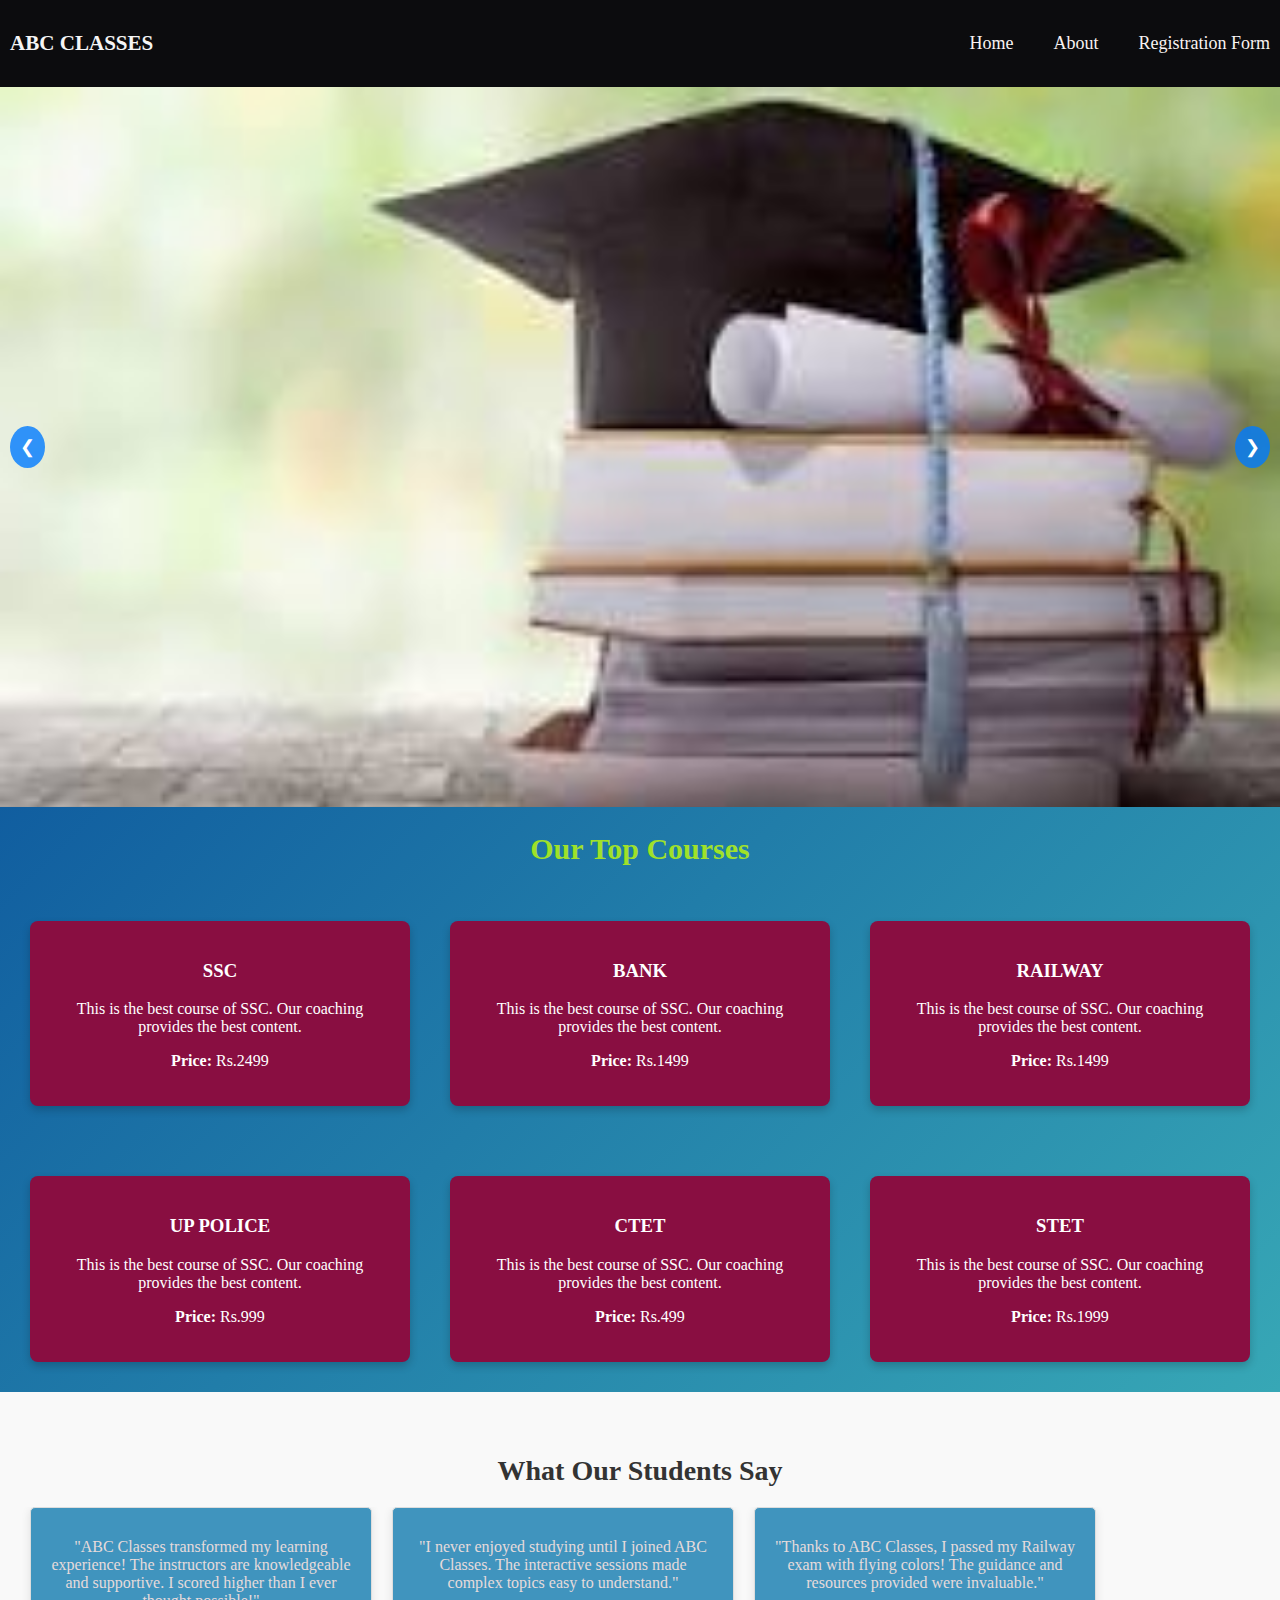
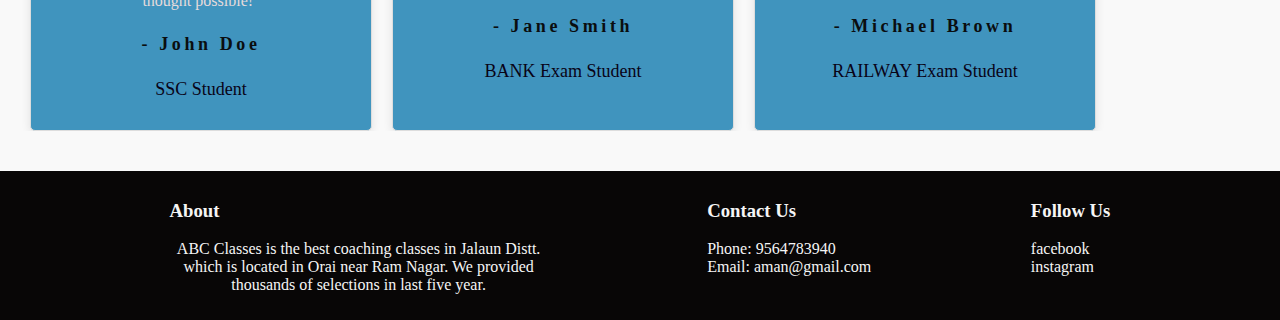
==== index.html @ a9906bac "Add files via upload" ====
<!DOCTYPE html>
<html lang="en">
  <head>
    <meta charset="UTF-8" />
    <meta name="viewport" content="width=device-width, initial-scale=1.0" />
    <title>ABC CLASSES</title>
    <link rel="stylesheet" href="styles.css" />
  </head>
  <body>
    <div>
      <div class="header">
        <h3>ABC CLASSES</h3>
        <div class="headerLinks">
          <a href="index.html">Home</a>
          <a href="about.html">About</a>
          <a href="form.html">Registration Form</a>
        </div>
      </div>
    </div>

    <div class="slider">
      <div class="slides">
        <img src="download.jpg" alt="Image 1" />
        <img src="download (2).jpg" alt="Image 2" />
        <img src="download (1).jpg" alt="Image 3" />
      </div>
      <button class="prev" onclick="changeSlide(-1)">&#10094;</button>
      <button class="next" onclick="changeSlide(1)">&#10095;</button>
    </div>

    <div>
      <h2
        style="
          text-align: center;
          font-size: 30px;
          color: rgba(184, 245, 18, 0.842);
        "
      >
        Our Top Courses
      </h2>
    </div>
    <div class="courses">
      <div class="courseContent">
        <h3>SSC</h3>
        <p class="description">
          This is the best course of SSC. Our coaching provides the best
          content.
        </p>
        <p><strong>Price: </strong> Rs.2499</p>
      </div>

      <div class="courseContent">
        <h3>BANK</h3>
        <p class="description">
          This is the best course of SSC. Our coaching provides the best
          content.
        </p>
        <p><strong>Price: </strong> Rs.1499</p>
      </div>

      <div class="courseContent">
        <h3>RAILWAY</h3>
        <p class="description">
          This is the best course of SSC. Our coaching provides the best
          content.
        </p>
        <p><strong>Price: </strong> Rs.1499</p>
      </div>
    </div>
    <div class="courses">
      <div class="courseContent">
        <h3>UP POLICE</h3>
        <p class="description">
          This is the best course of SSC. Our coaching provides the best
          content.
        </p>
        <p><strong>Price: </strong> Rs.999</p>
      </div>

      <div class="courseContent">
        <h3>CTET</h3>
        <p class="description">
          This is the best course of SSC. Our coaching provides the best
          content.
        </p>
        <p><strong>Price: </strong> Rs.499</p>
      </div>

      <div class="courseContent">
        <h3>STET</h3>
        <p class="description">
          This is the best course of SSC. Our coaching provides the best
          content.
        </p>
        <p><strong>Price: </strong> Rs.1999</p>
      </div>
    </div>

    <section class="testimonials">
      <h2>What Our Students Say</h2>
      <div class="testimonial-container">
          <div class="testimonial">
              <p>"ABC Classes transformed my learning experience! The instructors are knowledgeable and supportive. I scored higher than I ever thought possible!"</p>
              <h4>- John Doe</h4>
              <p>SSC Student</p>
          </div>
          <div class="testimonial">
              <p>"I never enjoyed studying until I joined ABC Classes. The interactive sessions made complex topics easy to understand."</p>
              <h4>- Jane Smith</h4>
              <p>BANK Exam Student</p>
          </div>
          <div class="testimonial">
              <p>"Thanks to ABC Classes, I passed my Railway exam with flying colors! The guidance and resources provided were invaluable."</p>
              <h4>- Michael Brown</h4>
              <p>RAILWAY Exam Student</p>
          </div>
      </div>
      <!-- <button class="prev" onclick="changeSlide(-1)">&#10094;</button>
      <button class="next" onclick="changeSlide(1)">&#10095;</button> -->
  </section>
  
  
  

    <footer>
      <div class="about">
        <h3>About</h3>
        <p>
          ABC Classes is the best coaching classes in Jalaun Distt. which is
          located in Orai near Ram Nagar. We provided thousands of selections in
          last five year.
        </p>
      </div>
      <div class="contact">
        <h3>Contact Us</h3>
        <span>Phone: 9564783940</span> <br />
        <span>Email: aman@gmail.com</span>
      </div>

      <div class="followUS">
        <h3>Follow Us</h3>
        <span>facebook</span> <br />
        <span>instagram</span>
      </div>
    </footer>
  </body>
  <script src="script.js"></script>

  <!-- <script>
    let currentIndex = 0;
    
    function showSlide(index) {
        const slides = document.querySelectorAll('.testimonial');
        const totalSlides = slides.length;
        if (index >= totalSlides) {
            currentIndex = 0;
        } else if (index < 0) {
            currentIndex = totalSlides - 1;
        } else {
            currentIndex = index;
        }
        const offset = -currentIndex * (320); // Adjust based on the width of the testimonial + margin
        document.querySelector('.testimonial-container').style.transform = `translateX(${offset}px)`;
    }
    
    function changeSlide(direction) {
        showSlide(currentIndex + direction);
    }
    
    // Initialize the first slide
    showSlide(currentIndex);
    </script> -->
    
    
    
</html>
---- styles.css ----
body {
  font-family: "Gill Sans";
  margin: 0;
  padding: 0;
  background: linear-gradient(135deg, #003e96, #42bcbc);
  overflow-x: hidden;
}

.header {
  background-color: rgb(12, 12, 14);
  display: flex;
  text-align: center;
  justify-content: space-between;
  font-size: 18px;
  align-items: center;
  padding: 10px;
  height: fit-content;
  color: whitesmoke;
}

.headerLinks {
  display: flex;
  gap: 40px;
}

.headerLinks a {
  text-decoration: none;
  color: rgb(248, 242, 242);
}

.headerLinks a:hover {
  color: blue;
}

.slider {
  position: relative;
  width: 100%;
  margin: auto;
  overflow: hidden;
  height: 80vh;
}

.slides {
  display: flex;
  transition: transform 0.5s ease;
}

.slides img {
  width: 100%;
  display: none; /* Hide all images by default */
}

.slides img.active {
  display: block; /* Show only the active image */
}

button {
  position: absolute;
  top: 50%;
  transform: translateY(-50%);
  background-color: rgba(0, 0, 0, 0.5);
  color: white;
  border: none;
  padding: 10px;
  cursor: pointer;
  z-index: 100;
}

.prev {
  left: 10px;
}

.next {
  right: 10px;
}

.courses {
  display: flex;
  justify-content: space-evenly;
  margin-top: 10px;
  padding: 10px;
  border-radius: 10px;
  border: none;
}

.courseContent {
  background-color: rgb(137, 14, 65);
  border-radius: 8px;
  box-shadow: 0 4px 8px rgba(0, 0, 0, 0.2);
  padding: 20px;
  margin: 20px;
  width: 40%;
  color: white;
  transition: 0.3s;
}

.courseContent:hover {
  box-shadow: 4px 4px 4px 4px rgba(191, 183, 183, 0.9);
}

.courseContent h3,
p {
  text-align: center;
}

.testimonials {
    background-color: #f9f9f9;
    padding: 40px 20px;
    text-align: center;
    position: relative;
}

.testimonials h2 {
    font-size: 28px;
    margin-bottom: 20px;
    color: #333;
}

.testimonial-container {
    display: flex;
    transition: transform 0.5s ease;
    width: 300%; /* Adjust width based on the number of testimonials */
    overflow: hidden;
}

.testimonial {
    background: rgba(39, 2, 2, 0.057);
    border: 1px solid #ddd;
    border-radius: 5px;
    background-color: rgb(64, 148, 190);
    padding: 20px;
    width: 300px; /* Adjust width as needed */
    margin: 0 10px; /* Space between testimonials */
    box-shadow: 0 2px 10px rgba(0, 0, 0, 0.1);
    flex: 0 0 auto; /* Prevents flex items from shrinking */
}

.testimonial p {
    font-size: 16px;
    color: #e6dbdb;
    margin: 10px 0;
}

.testimonial h4 {
    font-size: 18px;
    font-weight: bold;
    color: #0a0d0f;
    letter-spacing: 0.2em;
}

.testimonial p:last-child {
    font-size: 18px;
    color: #090317;
}

.prev, .next {
    position: absolute;
    top: 50%;
    transform: translateY(-50%);
    background-color: rgba(0, 123, 255, 0.8);
    color: white;
    border: none;
    border-radius: 50%;
    cursor: pointer;
    padding: 10px;
    font-size: 18px;
    z-index: 1;
}

.prev {
    left: 10px;
}

.next {
    right: 10px;
}




footer {
  display: flex;
  justify-content: space-evenly;
  background-color: #080606;
  padding: 10px;
  color: whitesmoke;
}

.about {
  width: 30%;
}
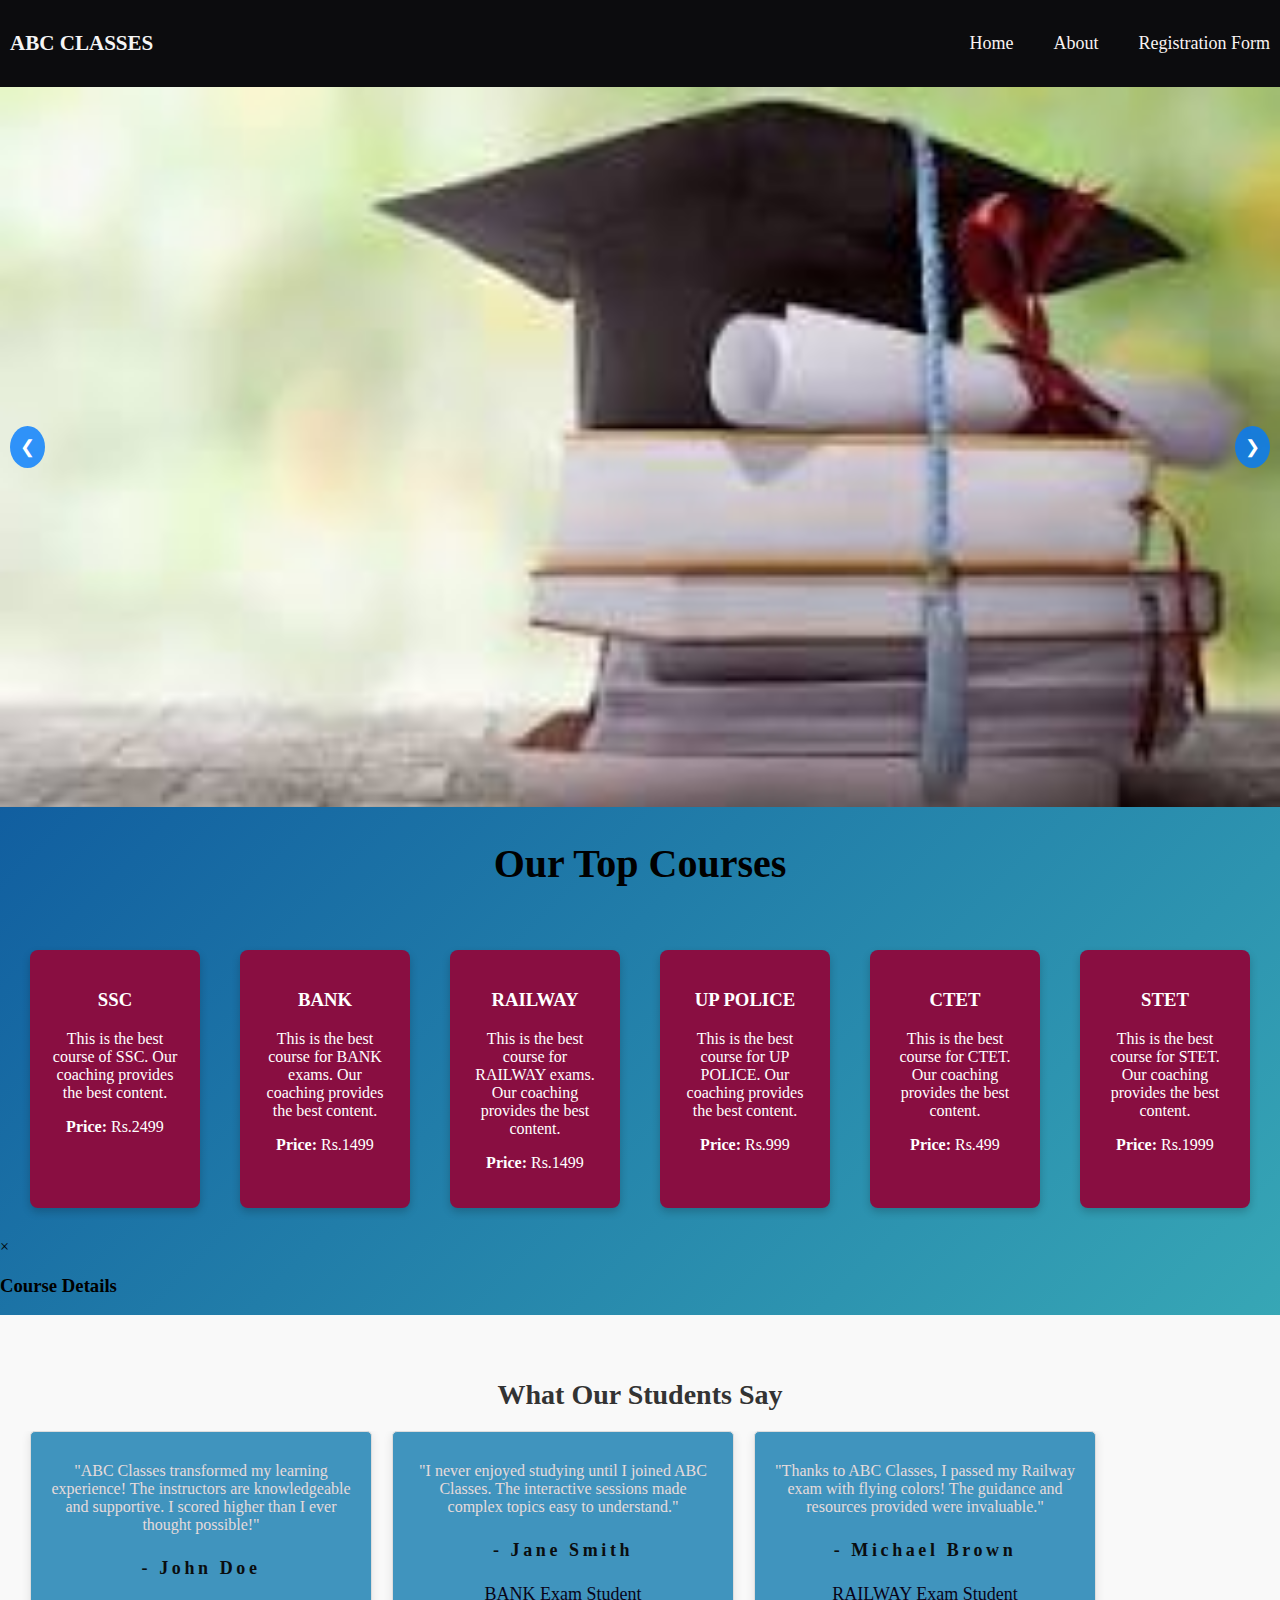
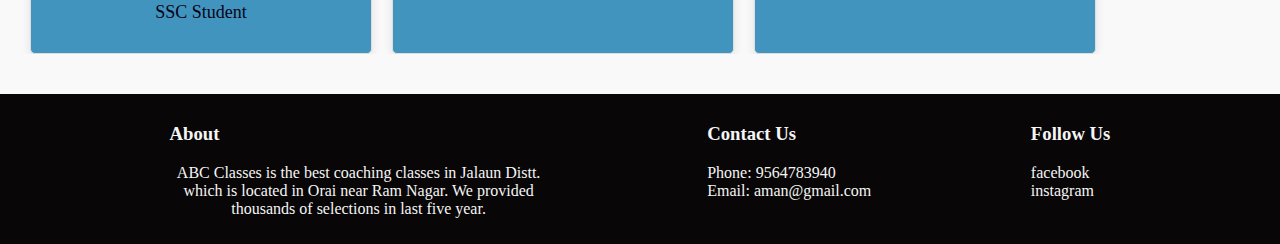
==== commit 01c18512: "Update index.html" ====
--- a/index.html
+++ b/index.html
@@ -28,73 +28,66 @@
       <button class="next" onclick="changeSlide(1)">&#10095;</button>
     </div>
 
-    <div>
-      <h2
-        style="
-          text-align: center;
-          font-size: 30px;
-          color: rgba(184, 245, 18, 0.842);
-        "
-      >
-        Our Top Courses
-      </h2>
-    </div>
-    <div class="courses">
-      <div class="courseContent">
+    <h2 style="text-align: center; font-size: 40px;">Our Top Courses</h2>
+<div class="courses">
+    <div class="courseContent" onclick="openPopup('SSC')">
         <h3>SSC</h3>
         <p class="description">
-          This is the best course of SSC. Our coaching provides the best
-          content.
+            This is the best course of SSC. Our coaching provides the best content.
         </p>
         <p><strong>Price: </strong> Rs.2499</p>
-      </div>
+    </div>
 
-      <div class="courseContent">
+    <div class="courseContent" onclick="openPopup('BANK')">
         <h3>BANK</h3>
         <p class="description">
-          This is the best course of SSC. Our coaching provides the best
-          content.
+            This is the best course for BANK exams. Our coaching provides the best content.
         </p>
         <p><strong>Price: </strong> Rs.1499</p>
-      </div>
+    </div>
 
-      <div class="courseContent">
+    <div class="courseContent" onclick="openPopup('RAILWAY')">
         <h3>RAILWAY</h3>
         <p class="description">
-          This is the best course of SSC. Our coaching provides the best
-          content.
+            This is the best course for RAILWAY exams. Our coaching provides the best content.
         </p>
         <p><strong>Price: </strong> Rs.1499</p>
-      </div>
     </div>
-    <div class="courses">
-      <div class="courseContent">
+
+    <div class="courseContent" onclick="openPopup('UP POLICE')">
         <h3>UP POLICE</h3>
         <p class="description">
-          This is the best course of SSC. Our coaching provides the best
-          content.
+            This is the best course for UP POLICE. Our coaching provides the best content.
         </p>
         <p><strong>Price: </strong> Rs.999</p>
-      </div>
+    </div>
 
-      <div class="courseContent">
+    <div class="courseContent" onclick="openPopup('CTET')">
         <h3>CTET</h3>
         <p class="description">
-          This is the best course of SSC. Our coaching provides the best
-          content.
+            This is the best course for CTET. Our coaching provides the best content.
         </p>
         <p><strong>Price: </strong> Rs.499</p>
-      </div>
+    </div>
 
-      <div class="courseContent">
+    <div class="courseContent" onclick="openPopup('STET')">
         <h3>STET</h3>
         <p class="description">
-          This is the best course of SSC. Our coaching provides the best
-          content.
+            This is the best course for STET. Our coaching provides the best content.
         </p>
         <p><strong>Price: </strong> Rs.1999</p>
-      </div>
     </div>
+</div>
+
+<!-- Popup Modal -->
+<div id="coursePopup" class="popup">
+    <div class="popup-content">
+        <span class="close" onclick="closePopup()">&times;</span>
+        <h3 id="popupTitle">Course Details</h3>
+        <div id="popupSubjects"></div>
+    </div>
+</div>
+
 
     <section class="testimonials">
       <h2>What Our Students Say</h2>
@@ -170,7 +163,33 @@
     // Initialize the first slide
     showSlide(currentIndex);
     </script> -->
-    
-    
-    
+
+    <script>
+      function openPopup(course) {
+          const subjects = {
+              'SSC': ['Maths', 'English', 'Reasoning', 'G.S.', 'Hindi'],
+              'BANK': ['Maths', 'English', 'Banking Awareness', 'G.S.', 'Computer Knowledge'],
+              'RAILWAY': ['Maths', 'English', 'Reasoning', 'G.S.', 'Technical Ability'],
+              'UP POLICE': ['Maths', 'Hindi', 'G.S.', 'Reasoning', 'English'],
+              'CTET': ['Child Development', 'Maths', 'English', 'Environmental Studies', 'Hindi'],
+              'STET': ['English', 'Hindi', 'Maths', 'G.S.', 'Reasoning']
+          };
+      
+          document.getElementById('popupTitle').innerText = course;
+          const subjectsList = document.getElementById('popupSubjects');
+          subjectsList.innerHTML = ''; // Clear previous subjects
+          subjects[course].forEach(subject => {
+              const li = document.createElement('li');
+              li.textContent = subject;
+              subjectsList.appendChild(li);
+          });
+      
+          document.getElementById('coursePopup').style.display = "block";
+      }
+      
+      function closePopup() {
+          document.getElementById('coursePopup').style.display = "none";
+      }
+      </script>
+  
 </html>
